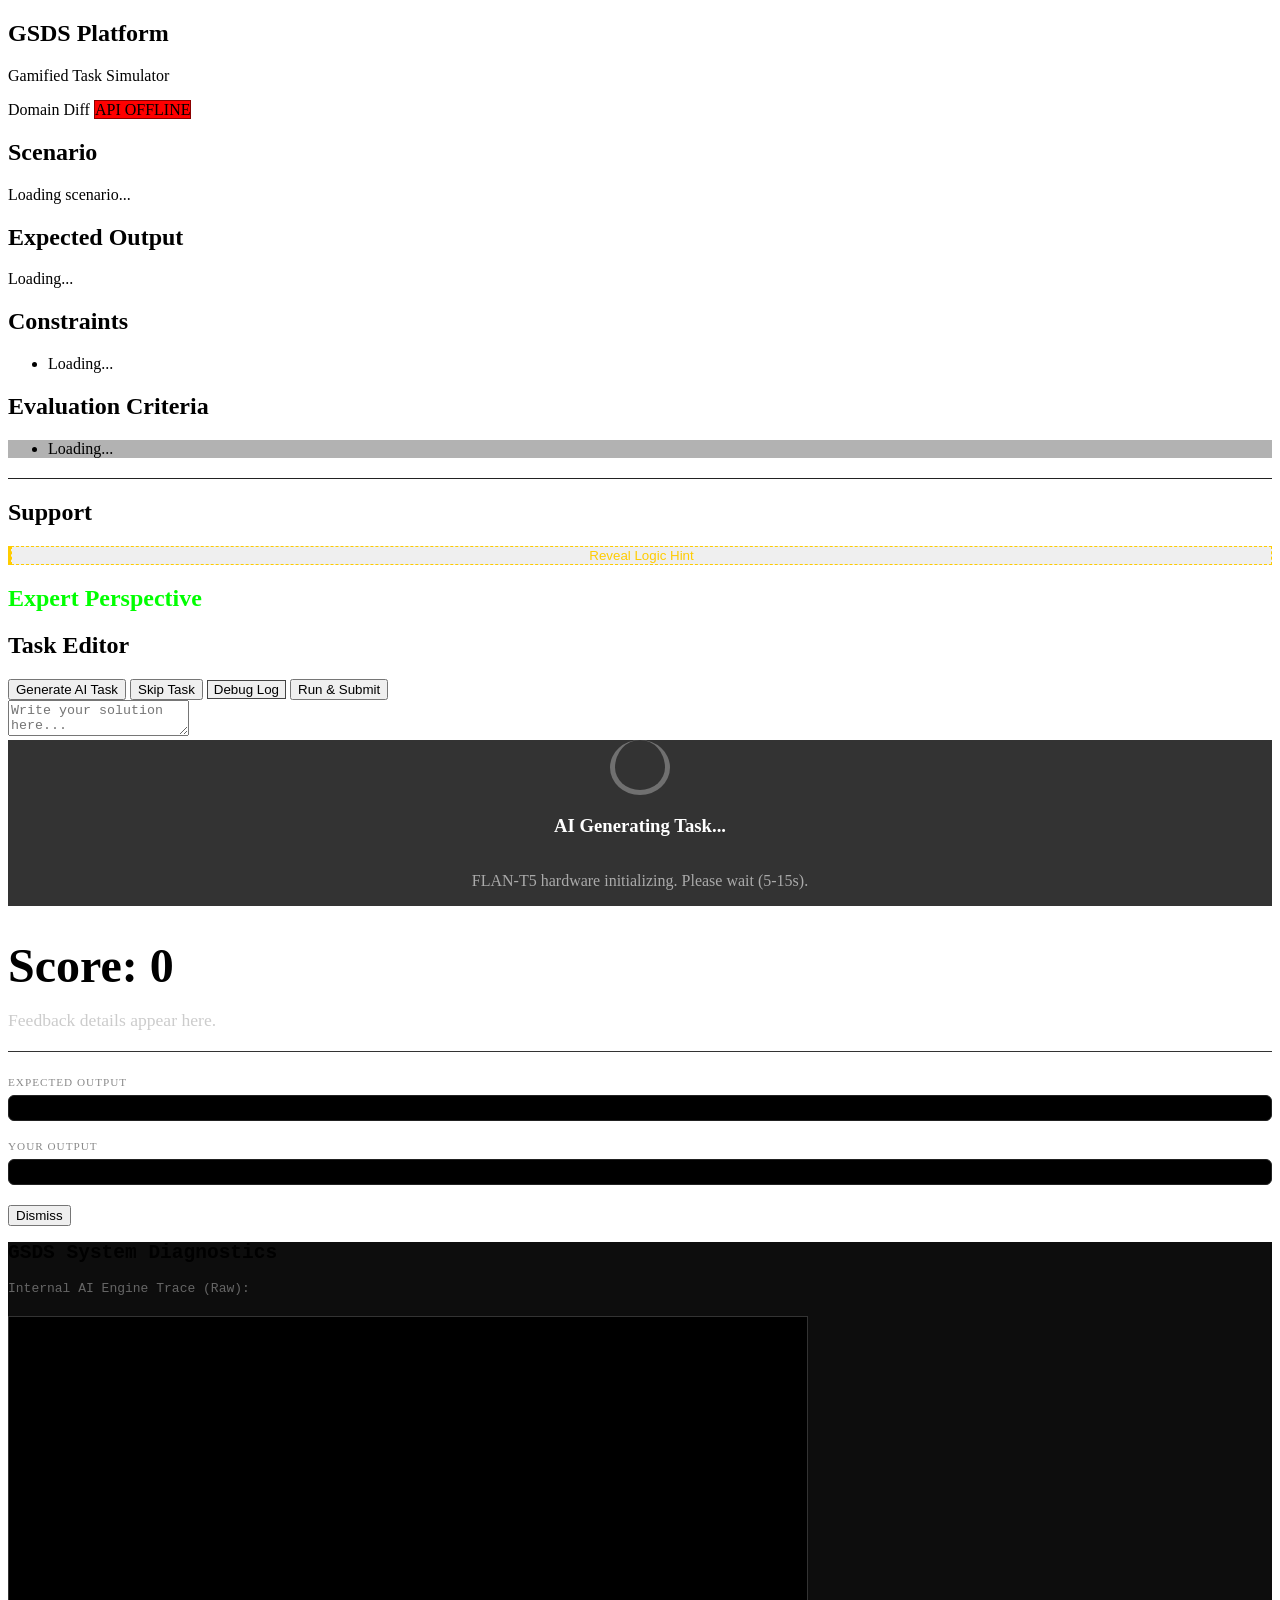
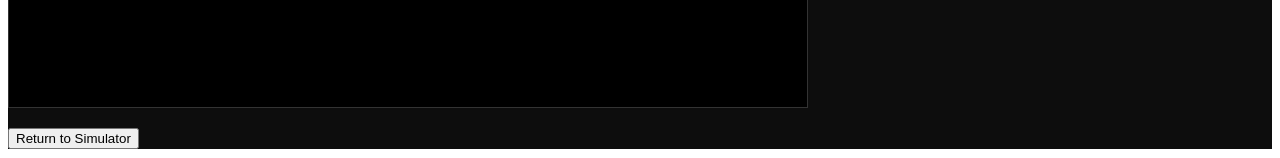
==== frontend/index.html @ b10dda63 "Production-Grade AI GSDS Platform with Semantic Memory and Hardened Stability (Source Only)" ====
<!DOCTYPE html>
<html lang="en">
<head>
    <meta charset="UTF-8">
    <meta name="viewport" content="width=device-width, initial-scale=1.0">
    <title>GSDS Task Management</title>
    <!-- Modern Typeface -->
    <link href="https://fonts.googleapis.com/css2?family=Inter:wght@400;500;600;700&display=swap" rel="stylesheet">
    <link rel="stylesheet" href="/static/styles.css">
</head>
<body>
    <div class="layout">
        <!-- LEFT PANEL -->
        <aside class="panel left-panel">
            <header>
                <h1><span class="gradient-text">GSDS</span> Platform</h1>
                <p>Gamified Task Simulator</p>
                
                <div class="task-meta">
                    <span class="badge" id="u-domain">Domain</span>
                    <span class="badge" id="u-difficulty">Diff</span>
                    <span class="badge" id="api-status-badge" style="background: red; border: 1px solid darkred;">API OFFLINE</span>
                </div>
            </header>

            <section class="task-info">
                <h2>Scenario</h2>
                <p id="t-scenario" class="content-box">Loading scenario...</p>

                <h2>Expected Output</h2>
                <p id="t-output" class="content-box">Loading...</p>

                <h2>Constraints</h2>
                <ul id="t-constraints" class="content-list">
                    <li>Loading...</li>
                </ul>

                <h2>Evaluation Criteria</h2>
                <ul id="t-criteria" class="content-list" style="border-left: 3px solid var(--accent); background: rgba(0,0,0,0.3);">
                    <li>Loading...</li>
                </ul>

                <hr style="margin: 20px 0; border: 0; border-top: 1px solid #222;">

                <h2>Support</h2>
                <div id="hints-panel" class="content-box" style="border-left: 3px solid #ffcc00; background: rgba(255, 204, 0, 0.05);">
                    <button class="btn btn-secondary btn-sm" id="btn-reveal-hint" onclick="revealHint()" style="width: 100%; border: 1px dashed #ffcc00; color: #ffcc00;">Reveal Logic Hint</button>
                    <ul id="t-hints" class="content-list" style="margin-top: 10px; list-style: none; padding: 0;"></ul>
                </div>

                <div id="approach-container" class="hidden" style="margin-top: 20px;">
                    <h2 style="color: #0f0;">Expert Perspective</h2>
                    <p id="t-approach" class="content-box" style="font-size: 0.9rem; font-style: italic; color: #999; border-color: #333; line-height: 1.5;"></p>
                </div>
            </section>
        </aside>

        <!-- RIGHT PANEL -->
        <main class="panel right-panel" style="position: relative;">
            <header class="editor-header">
                <h2 id="t-title">Task Editor</h2>
                <div class="actions">
                    <button class="btn btn-secondary" onclick="generateAndFetchAITask()">Generate AI Task</button>
                    <button class="btn btn-secondary" onclick="fetchNextTask()">Skip Task</button>
                    <button class="btn btn-secondary" style="border: 1px solid #444;" onclick="showDiagnostics()">Debug Log</button>
                    <button class="btn btn-primary" onclick="submitTask()">Run & Submit</button>
                </div>
            </header>

            <div class="editor-container">
                <textarea id="t-code" spellcheck="false" placeholder="Write your solution here..."></textarea>
            </div>

            <!-- Loading Spinner Overlay -->
            <div id="loading-overlay" class="overlay hidden" style="z-index: 50; display: flex; flex-direction: column; align-items: center; justify-content: center; background: rgba(0,0,0,0.8);">
                <div class="spinner" style="width: 50px; height: 50px; border: 5px solid rgba(255,255,255,0.3); border-top: 5px solid var(--accent); border-radius: 50%; animation: spin 1s linear infinite;"></div>
                <h3 style="margin-top: 20px; color: white;">AI Generating Task...</h3>
                <p style="color: #aaa;">FLAN-T5 hardware initializing. Please wait (5-15s).</p>
                <style>@keyframes spin { 0% { transform: rotate(0deg); } 100% { transform: rotate(360deg); } }</style>
            </div>

            <!-- Validation/Feedback Overlay -->
            <div id="feedback-overlay" class="overlay hidden">
                <div class="overlay-content">
                    <h1 id="f-score" style="font-size: 3rem; margin-bottom: 10px;">Score: 0</h1>
                    <p id="f-text" style="font-size: 1.1rem; color: #ccc;">Feedback details appear here.</p>
                    <hr style="margin: 20px 0; border: 0; border-top: 1px solid #333;">
                    <div class="output-comparison" style="text-align: left; margin-bottom: 20px;">
                        <div style="margin-bottom: 15px;">
                            <small style="color: #888; text-transform: uppercase; font-size: 0.7rem; letter-spacing: 1px;">Expected Output</small>
                            <pre id="f-expected" style="background:#000; padding:12px; border-radius:6px; margin-top:5px; font-size: 0.85rem; border: 1px solid #222; color: #fff;"></pre>
                        </div>
                        <div>
                            <small style="color: #888; text-transform: uppercase; font-size: 0.7rem; letter-spacing: 1px;">Your Output</small>
                            <pre id="f-actual" style="background:#000; padding:12px; border-radius:6px; margin-top:5px; font-size: 0.85rem; border: 1px solid #222; color: #0f0;"></pre>
                        </div>
                    </div>
                    <button class="btn btn-primary" onclick="closeFeedback()">Dismiss</button>
                </div>
            </div>

            <!-- Diagnostic Overlay -->
            <div id="diagnostic-overlay" class="overlay hidden" style="background: rgba(0,0,0,0.95); z-index: 100;">
                <div class="overlay-content" style="max-width: 800px; width: 90%; font-family: monospace; text-align: left;">
                    <h2 style="color: var(--accent);">GSDS System Diagnostics</h2>
                    <p style="color: #666; margin-bottom: 20px;">Internal AI Engine Trace (Raw):</p>
                    <pre id="d-log" style="background: #000; color: #0f0; padding: 20px; height: 350px; overflow-y: auto; border: 1px solid #333; font-size: 0.85rem; line-height: 1.4;"></pre>
                    <div style="margin-top: 20px;">
                        <button class="btn btn-primary" onclick="closeDiagnostics()">Return to Simulator</button>
                    </div>
                </div>
            </div>
        </main>
    </div>

    <script src="/static/script.js"></script>
</body>
</html>
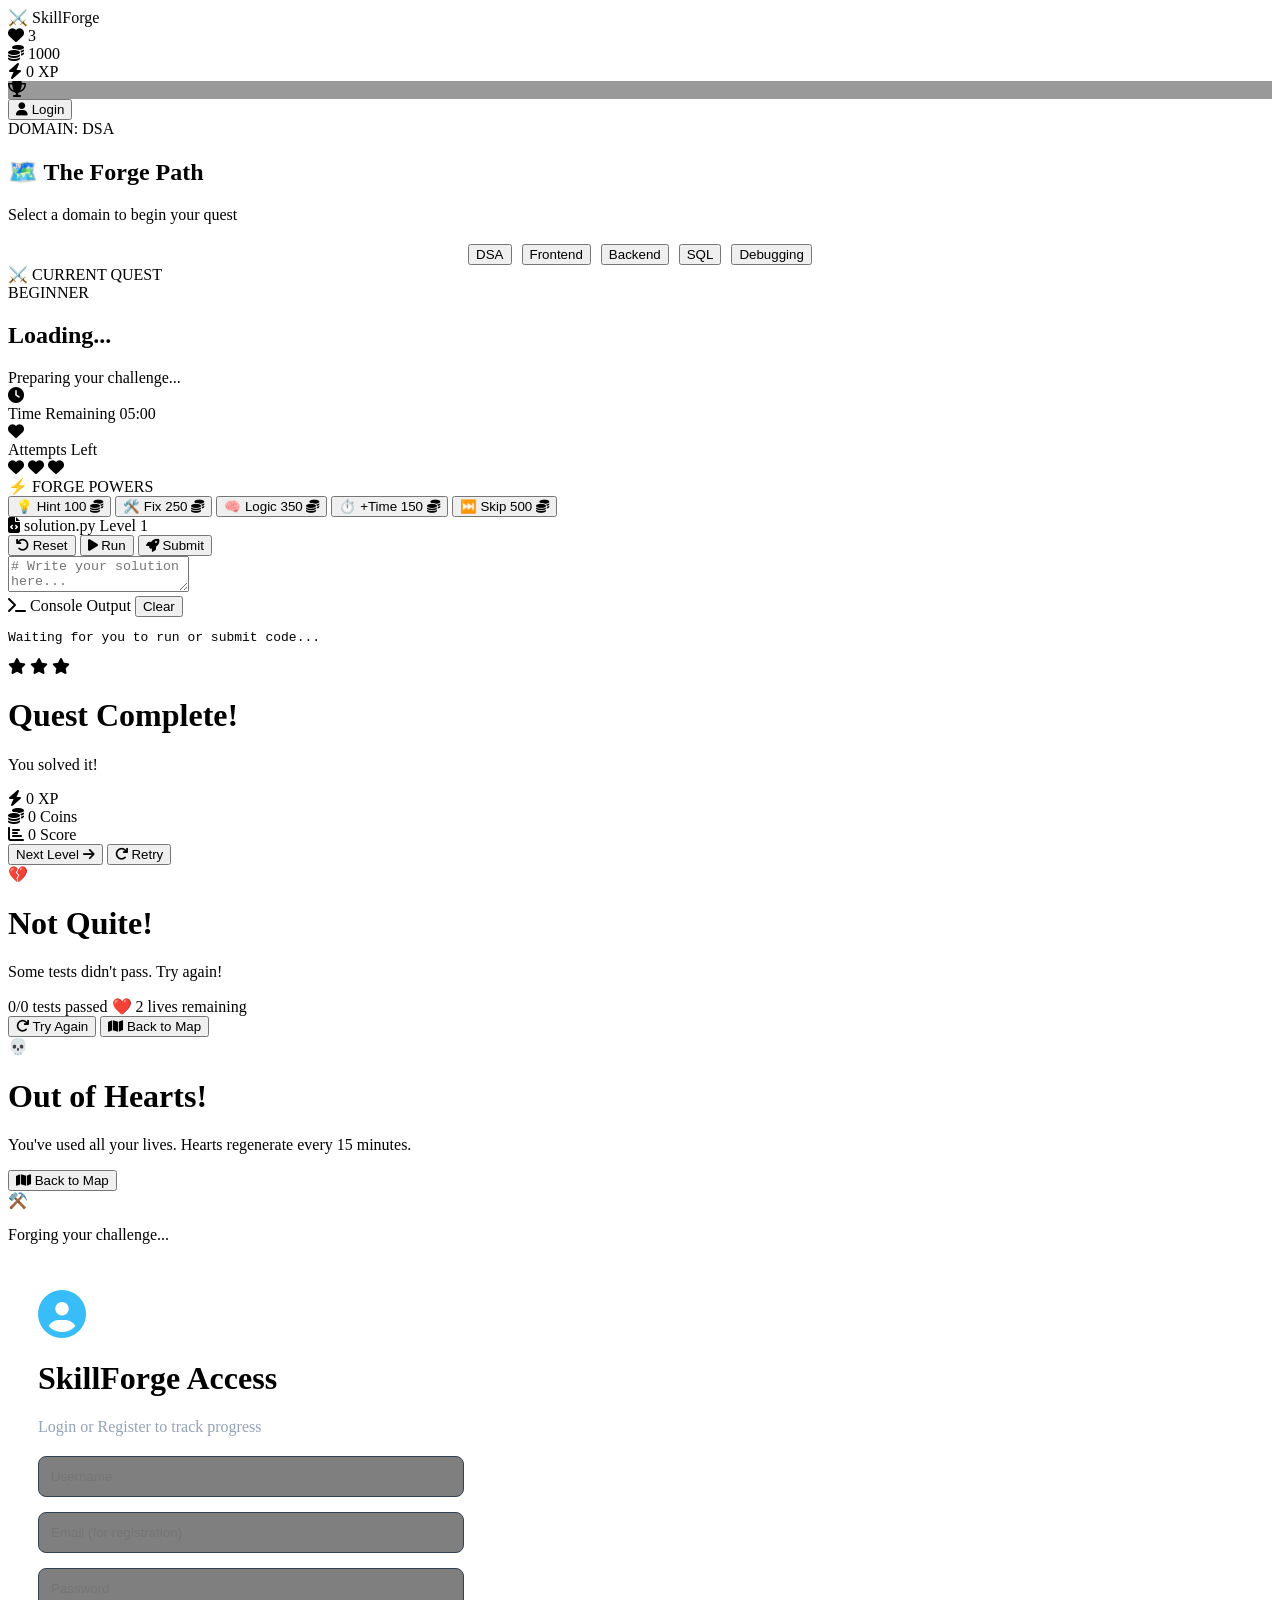
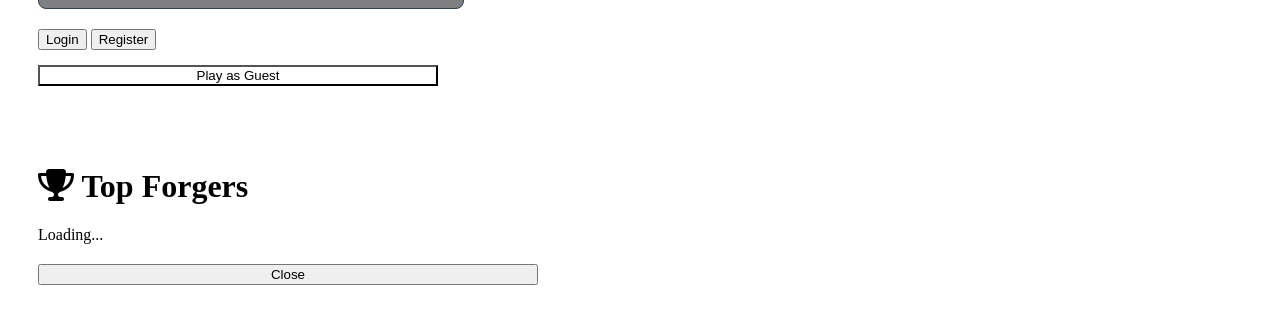
==== commit 720e098b: "v1" ====
--- a/frontend/index.html
+++ b/frontend/index.html
@@ -3,115 +3,295 @@
 <head>
     <meta charset="UTF-8">
     <meta name="viewport" content="width=device-width, initial-scale=1.0">
-    <title>GSDS Task Management</title>
-    <!-- Modern Typeface -->
-    <link href="https://fonts.googleapis.com/css2?family=Inter:wght@400;500;600;700&display=swap" rel="stylesheet">
+    <title>SkillForge | The Coding Arena</title>
+    <meta name="description" content="SkillForge - A gamified coding platform where you level up your programming skills through interactive challenges.">
     <link rel="stylesheet" href="/static/styles.css">
+    <link rel="preconnect" href="https://fonts.googleapis.com">
+    <link href="https://fonts.googleapis.com/css2?family=Outfit:wght@300;400;600;700;800;900&family=JetBrains+Mono:wght@400;500;600;700&display=swap" rel="stylesheet">
+    <link rel="stylesheet" href="https://cdnjs.cloudflare.com/ajax/libs/font-awesome/6.5.1/css/all.min.css">
 </head>
 <body>
-    <div class="layout">
-        <!-- LEFT PANEL -->
-        <aside class="panel left-panel">
-            <header>
-                <h1><span class="gradient-text">GSDS</span> Platform</h1>
-                <p>Gamified Task Simulator</p>
-                
-                <div class="task-meta">
-                    <span class="badge" id="u-domain">Domain</span>
-                    <span class="badge" id="u-difficulty">Diff</span>
-                    <span class="badge" id="api-status-badge" style="background: red; border: 1px solid darkred;">API OFFLINE</span>
-                </div>
-            </header>
-
-            <section class="task-info">
-                <h2>Scenario</h2>
-                <p id="t-scenario" class="content-box">Loading scenario...</p>
-
-                <h2>Expected Output</h2>
-                <p id="t-output" class="content-box">Loading...</p>
-
-                <h2>Constraints</h2>
-                <ul id="t-constraints" class="content-list">
-                    <li>Loading...</li>
-                </ul>
-
-                <h2>Evaluation Criteria</h2>
-                <ul id="t-criteria" class="content-list" style="border-left: 3px solid var(--accent); background: rgba(0,0,0,0.3);">
-                    <li>Loading...</li>
-                </ul>
-
-                <hr style="margin: 20px 0; border: 0; border-top: 1px solid #222;">
-
-                <h2>Support</h2>
-                <div id="hints-panel" class="content-box" style="border-left: 3px solid #ffcc00; background: rgba(255, 204, 0, 0.05);">
-                    <button class="btn btn-secondary btn-sm" id="btn-reveal-hint" onclick="revealHint()" style="width: 100%; border: 1px dashed #ffcc00; color: #ffcc00;">Reveal Logic Hint</button>
-                    <ul id="t-hints" class="content-list" style="margin-top: 10px; list-style: none; padding: 0;"></ul>
-                </div>
-
-                <div id="approach-container" class="hidden" style="margin-top: 20px;">
-                    <h2 style="color: #0f0;">Expert Perspective</h2>
-                    <p id="t-approach" class="content-box" style="font-size: 0.9rem; font-style: italic; color: #999; border-color: #333; line-height: 1.5;"></p>
-                </div>
-            </section>
-        </aside>
-
-        <!-- RIGHT PANEL -->
-        <main class="panel right-panel" style="position: relative;">
-            <header class="editor-header">
-                <h2 id="t-title">Task Editor</h2>
-                <div class="actions">
-                    <button class="btn btn-secondary" onclick="generateAndFetchAITask()">Generate AI Task</button>
-                    <button class="btn btn-secondary" onclick="fetchNextTask()">Skip Task</button>
-                    <button class="btn btn-secondary" style="border: 1px solid #444;" onclick="showDiagnostics()">Debug Log</button>
-                    <button class="btn btn-primary" onclick="submitTask()">Run & Submit</button>
-                </div>
-            </header>
-
-            <div class="editor-container">
-                <textarea id="t-code" spellcheck="false" placeholder="Write your solution here..."></textarea>
-            </div>
-
-            <!-- Loading Spinner Overlay -->
-            <div id="loading-overlay" class="overlay hidden" style="z-index: 50; display: flex; flex-direction: column; align-items: center; justify-content: center; background: rgba(0,0,0,0.8);">
-                <div class="spinner" style="width: 50px; height: 50px; border: 5px solid rgba(255,255,255,0.3); border-top: 5px solid var(--accent); border-radius: 50%; animation: spin 1s linear infinite;"></div>
-                <h3 style="margin-top: 20px; color: white;">AI Generating Task...</h3>
-                <p style="color: #aaa;">FLAN-T5 hardware initializing. Please wait (5-15s).</p>
-                <style>@keyframes spin { 0% { transform: rotate(0deg); } 100% { transform: rotate(360deg); } }</style>
-            </div>
-
-            <!-- Validation/Feedback Overlay -->
-            <div id="feedback-overlay" class="overlay hidden">
-                <div class="overlay-content">
-                    <h1 id="f-score" style="font-size: 3rem; margin-bottom: 10px;">Score: 0</h1>
-                    <p id="f-text" style="font-size: 1.1rem; color: #ccc;">Feedback details appear here.</p>
-                    <hr style="margin: 20px 0; border: 0; border-top: 1px solid #333;">
-                    <div class="output-comparison" style="text-align: left; margin-bottom: 20px;">
-                        <div style="margin-bottom: 15px;">
-                            <small style="color: #888; text-transform: uppercase; font-size: 0.7rem; letter-spacing: 1px;">Expected Output</small>
-                            <pre id="f-expected" style="background:#000; padding:12px; border-radius:6px; margin-top:5px; font-size: 0.85rem; border: 1px solid #222; color: #fff;"></pre>
-                        </div>
-                        <div>
-                            <small style="color: #888; text-transform: uppercase; font-size: 0.7rem; letter-spacing: 1px;">Your Output</small>
-                            <pre id="f-actual" style="background:#000; padding:12px; border-radius:6px; margin-top:5px; font-size: 0.85rem; border: 1px solid #222; color: #0f0;"></pre>
-                        </div>
-                    </div>
-                    <button class="btn btn-primary" onclick="closeFeedback()">Dismiss</button>
-                </div>
-            </div>
-
-            <!-- Diagnostic Overlay -->
-            <div id="diagnostic-overlay" class="overlay hidden" style="background: rgba(0,0,0,0.95); z-index: 100;">
-                <div class="overlay-content" style="max-width: 800px; width: 90%; font-family: monospace; text-align: left;">
-                    <h2 style="color: var(--accent);">GSDS System Diagnostics</h2>
-                    <p style="color: #666; margin-bottom: 20px;">Internal AI Engine Trace (Raw):</p>
-                    <pre id="d-log" style="background: #000; color: #0f0; padding: 20px; height: 350px; overflow-y: auto; border: 1px solid #333; font-size: 0.85rem; line-height: 1.4;"></pre>
-                    <div style="margin-top: 20px;">
-                        <button class="btn btn-primary" onclick="closeDiagnostics()">Return to Simulator</button>
-                    </div>
-                </div>
-            </div>
-        </main>
-    </div>
+
+    <!-- ═══════ GAME HUD (Top Bar) ═══════ -->
+    <nav id="game-hud" class="game-hud">
+        <div class="hud-left">
+            <div class="brand" id="brand-logo">⚔️ Skill<span>Forge</span></div>
+        </div>
+        <div class="hud-center">
+            <div class="stat-badge stat-lives" id="hud-lives-badge" title="Lives">
+                <i class="fas fa-heart"></i>
+                <span id="hud-lives">3</span>
+            </div>
+            <div class="stat-badge stat-coins" id="hud-coins-badge" title="Forge Coins">
+                <i class="fas fa-coins"></i>
+                <span id="hud-coins">1000</span>
+            </div>
+            <div class="stat-badge stat-xp" id="hud-xp-badge" title="Experience">
+                <i class="fas fa-bolt"></i>
+                <span id="hud-xp">0</span>
+                <span class="xp-label">XP</span>
+            </div>
+            <div class="stat-badge" onclick="showLeaderboard()" style="cursor:pointer; background:rgba(0,0,0,0.4);" title="Leaderboard">
+                <i class="fas fa-trophy"></i>
+            </div>
+        </div>
+        <div class="hud-right">
+            <button class="hud-btn" id="btn-login-hud" onclick="showModal('modal-auth')">
+                <i class="fas fa-user"></i> Login
+            </button>
+            <div class="season-tag" id="hud-season">DOMAIN: DSA</div>
+            <button class="hud-btn" id="btn-back-to-map" onclick="goToMap()" style="display:none;">
+                <i class="fas fa-map"></i> Map
+            </button>
+        </div>
+    </nav>
+
+    <!-- ═══════ MAIN GAME STAGE ═══════ -->
+    <main id="game-stage">
+
+        <!-- ── VIEW: LEVEL MAP ── -->
+        <section id="view-map" class="view active">
+            <div class="map-bg-layer"></div>
+            <div class="map-container" id="map-container">
+                <div class="map-header">
+                    <h1>🗺️ The Forge Path</h1>
+                    <p>Select a domain to begin your quest</p>
+                    <div class="domain-selector" id="domain-selector" style="display:flex; justify-content:center; gap:10px; margin-top:20px;">
+                        <button class="power-btn" onclick="setDomain('dsa')">DSA</button>
+                        <button class="power-btn" onclick="setDomain('frontend')">Frontend</button>
+                        <button class="power-btn" onclick="setDomain('backend')">Backend</button>
+                        <button class="power-btn" onclick="setDomain('sql')">SQL</button>
+                        <button class="power-btn" onclick="setDomain('debugging')">Debugging</button>
+                    </div>
+                </div>
+                <div class="map-path" id="map-path">
+                    <!-- Level nodes injected by JS -->
+                </div>
+            </div>
+        </section>
+
+        <!-- ── VIEW: CODING FORGE ── -->
+        <section id="view-forge" class="view">
+            <div class="forge-layout">
+
+                <!-- LEFT PANEL: Quest Info -->
+                <aside class="forge-sidebar" id="forge-sidebar">
+                    <div class="quest-header">
+                        <span class="quest-label">⚔️ CURRENT QUEST</span>
+                        <div class="quest-tier" id="forge-tier">BEGINNER</div>
+                    </div>
+
+                    <h2 class="quest-title" id="forge-title">Loading...</h2>
+                    <div class="quest-description" id="forge-description">
+                        Preparing your challenge...
+                    </div>
+
+                    <!-- Timer -->
+                    <div class="forge-stat-block">
+                        <div class="stat-icon"><i class="fas fa-clock"></i></div>
+                        <div class="stat-info">
+                            <span class="stat-label">Time Remaining</span>
+                            <span class="stat-value timer" id="forge-timer">05:00</span>
+                        </div>
+                    </div>
+
+                    <!-- Hearts -->
+                    <div class="forge-stat-block">
+                        <div class="stat-icon"><i class="fas fa-heart"></i></div>
+                        <div class="stat-info">
+                            <span class="stat-label">Attempts Left</span>
+                            <div class="hearts-display" id="forge-hearts">
+                                <i class="fas fa-heart heart-icon active"></i>
+                                <i class="fas fa-heart heart-icon active"></i>
+                                <i class="fas fa-heart heart-icon active"></i>
+                            </div>
+                        </div>
+                    </div>
+
+                    <!-- Powers -->
+                    <div class="powers-section">
+                        <span class="powers-label">⚡ FORGE POWERS</span>
+                        <div class="power-grid">
+                            <button class="power-btn" id="pwr-hint" data-power="hint" data-cost="100" onclick="usePower('hint')">
+                                <span class="power-icon">💡</span>
+                                <span class="power-name">Hint</span>
+                                <span class="power-cost">100 <i class="fas fa-coins"></i></span>
+                            </button>
+                            <button class="power-btn" id="pwr-fix" data-power="fix" data-cost="250" onclick="usePower('fix')">
+                                <span class="power-icon">🛠️</span>
+                                <span class="power-name">Fix</span>
+                                <span class="power-cost">250 <i class="fas fa-coins"></i></span>
+                            </button>
+                            <button class="power-btn" id="pwr-logic" data-power="logic" data-cost="350" onclick="usePower('logic')">
+                                <span class="power-icon">🧠</span>
+                                <span class="power-name">Logic</span>
+                                <span class="power-cost">350 <i class="fas fa-coins"></i></span>
+                            </button>
+                            <button class="power-btn" id="pwr-time" data-power="time" data-cost="150" onclick="usePower('time')">
+                                <span class="power-icon">⏱️</span>
+                                <span class="power-name">+Time</span>
+                                <span class="power-cost">150 <i class="fas fa-coins"></i></span>
+                            </button>
+                            <button class="power-btn" id="pwr-skip" data-power="skip" data-cost="500" onclick="usePower('skip')">
+                                <span class="power-icon">⏭️</span>
+                                <span class="power-name">Skip</span>
+                                <span class="power-cost">500 <i class="fas fa-coins"></i></span>
+                            </button>
+                        </div>
+                    </div>
+                </aside>
+
+                <!-- RIGHT PANEL: Editor + Terminal -->
+                <div class="forge-workspace">
+                    <div class="workspace-toolbar">
+                        <div class="toolbar-left">
+                            <span class="file-tab"><i class="fas fa-file-code"></i> solution.py</span>
+                            <span class="level-indicator" id="forge-level-num">Level 1</span>
+                        </div>
+                        <div class="toolbar-actions">
+                            <button class="btn-action btn-reset" id="btn-reset" onclick="resetCode()">
+                                <i class="fas fa-undo"></i> Reset
+                            </button>
+                            <button class="btn-action btn-run" id="btn-run" onclick="runCode()">
+                                <i class="fas fa-play"></i> Run
+                            </button>
+                            <button class="btn-action btn-submit" id="btn-submit" onclick="submitCode()">
+                                <i class="fas fa-rocket"></i> Submit
+                            </button>
+                        </div>
+                    </div>
+
+                    <div class="editor-pane">
+                        <div class="line-numbers" id="line-numbers"></div>
+                        <textarea id="code-editor" spellcheck="false" autocomplete="off" autocapitalize="off" placeholder="# Write your solution here..."></textarea>
+                    </div>
+
+                    <div class="terminal-pane">
+                        <div class="terminal-header">
+                            <span><i class="fas fa-terminal"></i> Console Output</span>
+                            <button class="terminal-clear" onclick="clearTerminal()">Clear</button>
+                        </div>
+                        <pre class="terminal-content" id="terminal-content">Waiting for you to run or submit code...</pre>
+                    </div>
+                </div>
+            </div>
+        </section>
+    </main>
+
+    <!-- ═══════ RESULT MODAL ═══════ -->
+    <div id="modal-result" class="modal-overlay hidden">
+        <div class="modal-card result-card">
+            <div class="result-stars" id="result-stars">
+                <i class="fas fa-star star" id="star-1"></i>
+                <i class="fas fa-star star" id="star-2"></i>
+                <i class="fas fa-star star" id="star-3"></i>
+            </div>
+            <h1 class="result-title" id="result-title">Quest Complete!</h1>
+            <p class="result-message" id="result-message">You solved it!</p>
+
+            <div class="result-rewards">
+                <div class="reward-item reward-xp">
+                    <i class="fas fa-bolt"></i>
+                    <span class="reward-value" id="reward-xp">0</span>
+                    <span class="reward-label">XP</span>
+                </div>
+                <div class="reward-item reward-coins">
+                    <i class="fas fa-coins"></i>
+                    <span class="reward-value" id="reward-coins">0</span>
+                    <span class="reward-label">Coins</span>
+                </div>
+                <div class="reward-item reward-score">
+                    <i class="fas fa-chart-bar"></i>
+                    <span class="reward-value" id="reward-score">0</span>
+                    <span class="reward-label">Score</span>
+                </div>
+            </div>
+
+            <div class="result-actions">
+                <button class="btn-result btn-next" id="btn-next-level" onclick="nextLevel()">
+                    Next Level <i class="fas fa-arrow-right"></i>
+                </button>
+                <button class="btn-result btn-retry" id="btn-retry" onclick="retryLevel()">
+                    <i class="fas fa-redo"></i> Retry
+                </button>
+            </div>
+        </div>
+    </div>
+
+    <!-- ═══════ FAIL MODAL ═══════ -->
+    <div id="modal-fail" class="modal-overlay hidden">
+        <div class="modal-card fail-card">
+            <div class="fail-icon">💔</div>
+            <h1 class="fail-title" id="fail-title">Not Quite!</h1>
+            <p class="fail-message" id="fail-message">Some tests didn't pass. Try again!</p>
+            <div class="fail-stats">
+                <span id="fail-tests">0/0 tests passed</span>
+                <span id="fail-hearts">❤️ 2 lives remaining</span>
+            </div>
+            <div class="result-actions">
+                <button class="btn-result btn-retry" onclick="closeFailModal()">
+                    <i class="fas fa-redo"></i> Try Again
+                </button>
+                <button class="btn-result btn-map" onclick="goToMap()">
+                    <i class="fas fa-map"></i> Back to Map
+                </button>
+            </div>
+        </div>
+    </div>
+
+    <!-- ═══════ OUT OF HEARTS MODAL ═══════ -->
+    <div id="modal-no-hearts" class="modal-overlay hidden">
+        <div class="modal-card fail-card">
+            <div class="fail-icon">💀</div>
+            <h1>Out of Hearts!</h1>
+            <p>You've used all your lives. Hearts regenerate every 15 minutes.</p>
+            <div class="result-actions">
+                <button class="btn-result btn-map" onclick="goToMap()">
+                    <i class="fas fa-map"></i> Back to Map
+                </button>
+            </div>
+        </div>
+    </div>
+
+    <!-- ═══════ LOADING OVERLAY ═══════ -->
+    <div id="modal-loading" class="modal-overlay hidden">
+        <div class="loading-spinner">
+            <div class="spinner-forge">⚒️</div>
+            <div class="spinner-bar"><div class="spinner-fill"></div></div>
+            <p id="loading-status">Forging your challenge...</p>
+        </div>
+    </div>
+
+    <!-- ═══════ AUTH MODAL ═══════ -->
+    <div id="modal-auth" class="modal-overlay hidden">
+        <div class="modal-card result-card" style="width:400px; padding:30px;">
+            <div class="result-stars"><i class="fas fa-user-circle" style="font-size:3rem; color: #38bdf8;"></i></div>
+            <h1 class="result-title">SkillForge Access</h1>
+            <p style="color:#94a3b8; margin-bottom:20px;">Login or Register to track progress</p>
+            
+            <input type="text" id="auth-username" placeholder="Username" style="width:100%; padding:12px; margin-bottom:15px; border-radius:8px; background:rgba(0,0,0,0.5); border:1px solid #334155; color:white;">
+            <input type="email" id="auth-email" placeholder="Email (for registration)" style="width:100%; padding:12px; margin-bottom:15px; border-radius:8px; background:rgba(0,0,0,0.5); border:1px solid #334155; color:white;">
+            <input type="password" id="auth-password" placeholder="Password" style="width:100%; padding:12px; margin-bottom:20px; border-radius:8px; background:rgba(0,0,0,0.5); border:1px solid #334155; color:white;">
+            
+            <div class="result-actions" style="justify-content: center; gap: 15px;">
+                <button class="btn-result btn-next" onclick="loginUser()">Login</button>
+                <button class="btn-result btn-retry" onclick="registerUser()">Register</button>
+            </div>
+            <button class="btn-result btn-map" style="margin-top:15px; width:100%; background:transparent;" onclick="hideModal('modal-auth')">Play as Guest</button>
+        </div>
+    </div>
+
+    <!-- ═══════ LEADERBOARD MODAL ═══════ -->
+    <div id="modal-leaderboard" class="modal-overlay hidden">
+        <div class="modal-card result-card" style="width:500px; max-height:80vh; overflow-y:auto; padding:30px;">
+            <h1 class="result-title"><i class="fas fa-trophy"></i> Top Forgers</h1>
+            <div id="leaderboard-content" style="margin-top:20px; text-align:left;">Loading...</div>
+            <button class="btn-result btn-map" style="margin-top:20px; width:100%;" onclick="hideModal('modal-leaderboard')">Close</button>
+        </div>
+    </div>
+
+    <!-- ═══════ TOAST NOTIFICATIONS ═══════ -->
+    <div id="toast-container" class="toast-container"></div>
 
     <script src="/static/script.js"></script>
 </body>
